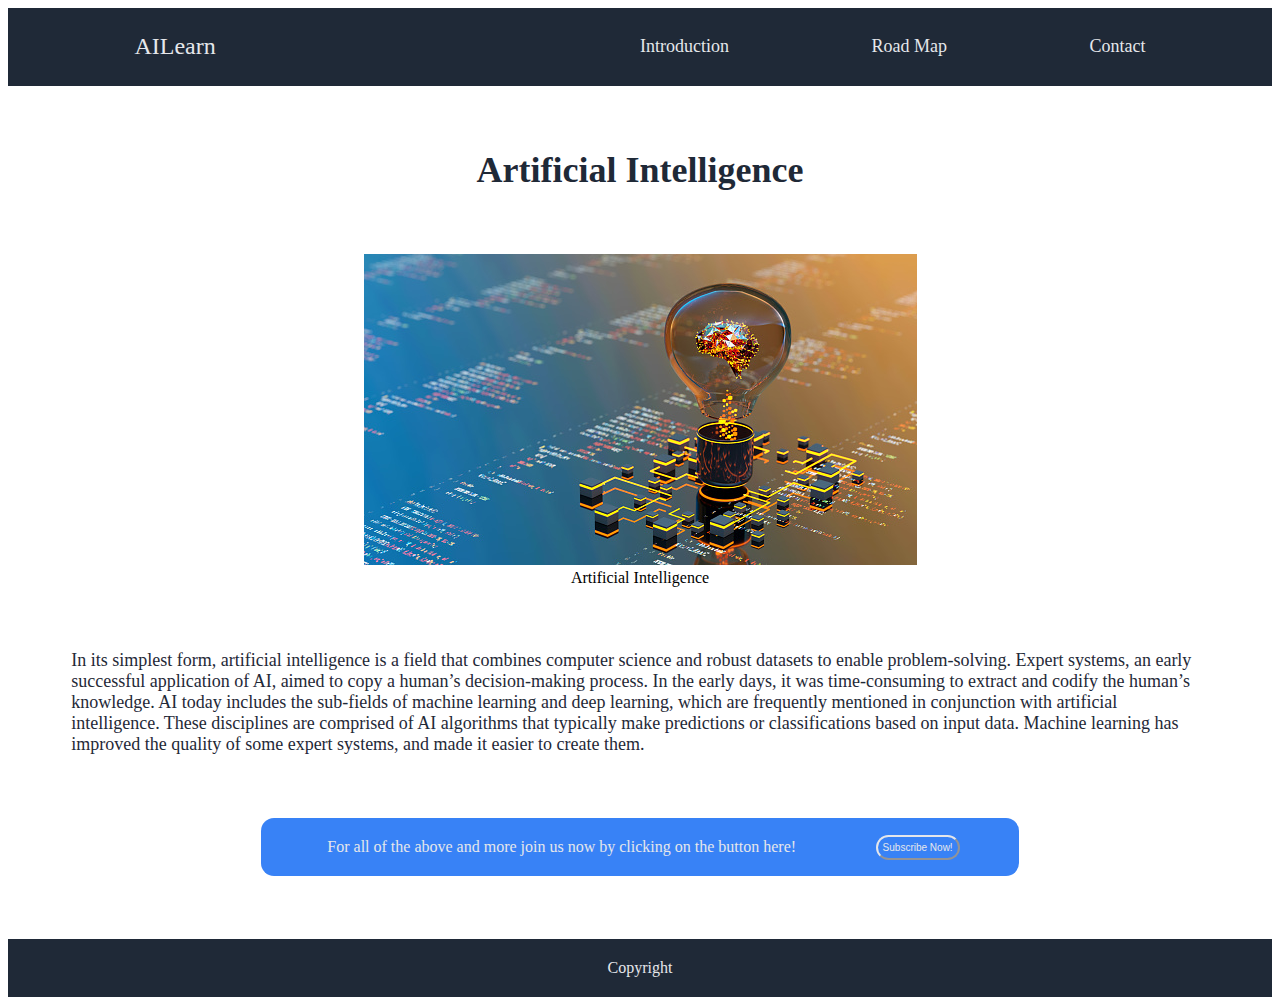
==== sub-pages/introduction.html @ cb5b689b "first commit" ====
<!DOCTYPE html>
<html lang="en">
    <head>
        <meta charset="UTF-8">
        <meta http-equiv="X-UA-Compatible" content="IE=edge">
        <meta name="viewport" content="width=device-width, initial-scale=1.0">
        <link rel="stylesheet" href="../main.css">
        <title>AILearn</title>
    </head>
    <body>
        <div class = "main-container">
            <header class="main-header">
                <div class="header-small-subheading">
                    <div class="header-logo header-links">
                        <a href="../index.html">
                            AILearn
                        </a>
                    </div>
                    <div class="header-links-wrapper">
                        <div class = "header-links">
                            <a href="./introduction.html">
                                Introduction
                            </a>
                        </div>
                        <div class = "header-links">
                            <a href="./roadmap.html">
                                Road Map
                            </a>
                        </div>
                        <div class = "header-links">
                            <a href="#">
                                Contact
                            </a>
                        </div>
                    </div>
                </div>
            </header>
            <main class="main-content">
                <div class="content-text">
                    Artificial Intelligence
                </div>
                <div class="intro-main-content">
                    <figure>
                        <img src="../images/ai-image.jpg" alt="Image depicting artificial intelligence">
                        <figcaption>Artificial Intelligence</figcaption>
                    </figure>
                    <div class="intro-content">
                        In its simplest form, artificial intelligence is a field that combines computer science and robust datasets to enable problem-solving. Expert systems, an early successful application of AI, aimed to copy a human’s decision-making process. In the early days, it was time-consuming to extract and codify the human’s knowledge.
                        AI today includes the sub-fields of machine learning and deep learning, which are frequently mentioned in conjunction with artificial intelligence. These disciplines are comprised of AI algorithms that typically make predictions or classifications based on input data. Machine learning has improved the quality of some expert systems, and made it easier to create them.
                    </div>
                </div>
                <div class="subscribe-button">
                    <div>For all of the above and more join us now by clicking on the button here!
                    </div>
                    <button class="login-button">Subscribe Now!</button>
                </div>
            </main>
            <footer class="main-footer">
                <div class="footer">Copyright</div>
            </footer>
        </div>

    </body>
</html>
---- main.css ----
.main-container {
    display: flex;
    flex-direction: column;
    min-height: 100vh;
    overflow-y: scroll;
}

.main-header {
    background-color: #1f2937;
    flex:2;
    display: flex;
    flex-direction: column;
    padding: 2% 10% 2%;
}

.header-small-subheading {
    flex: 1;
    display: flex;
    align-items: center;
}

.header-links-wrapper {
    display: flex;
    flex: 1;
    justify-content: space-between;
}

.header-links {
    font-size: 18px;
}

.header-links > a{
    color: #E5E7EB;
    text-decoration: none;
}

.header-logo {
    color: #F9FAF8;
    font-size: 24px;
    flex:1;
}

.header-large-subheading {
    display: flex;
    align-items: center;
    justify-content: space-between;
    flex: 10;
    margin: 5% 0;
}

.main-heading {
    font-size: 48px;
    font-weight: 800;
    color: #F9FAF8;
}

.sub-heading {
    color: #E5E7EB;
    font-size: 18px;
}

.header-intro {
    align-items: flex-start;
    display: flex;
    flex-basis: 45%;
    flex-direction: column;
    margin-right: 5%
}

.header-image > img{
    height: auto;
    width: 100%;
    min-height: 0;
}

.login-button {
    color: #E5E7EB;
    background-color: #3882f6;
    border-radius: 25px;
    font-size:18px;
    border-radius: 25px;
    border-color: #3882f6;
    padding: 5px 20px;
    margin-top: 5px;
}

.main-content {
    display: flex;
    flex: 3;
    flex-direction: column;
}

.content-text {
    align-items: center;
    flex: 1;
    font-size: 36px;
    font-weight: 800;
    color: #1f2937;
    display: flex;
    justify-content: center;
    margin: 5% 0;
}

.content-images {
    display: flex;
    flex: 1;
    justify-content: space-evenly;
}

.quote-section {
    background-color: #E5E7EB;
    font-size: 36px;
    font-style: italic;
    font-weight: 400;
    color: #1f2937;
    flex: 1;
    display: flex;
    flex-direction: column;
    padding: 2% 10%;
    margin-top: 5%;
}

.quote-section >div {
    align-self: self-end;
    font-size: 18px;
    font-style: normal;
    font-weight: bold;
}

figure {
    margin: 0;
}

figcaption {
    text-align: center;
}

.content-images > figure> img {
    height: auto;
    width: 20vw;
    border: 2px solid #3882f6;
    border-radius: 25px;
}

.subscribe-button {
    background-color: #3882f6;
    color: #E5E7EB;
    flex: 1;
    align-items: center;
    align-self: center;
    width: 60%;
    margin: 5%;
    border-radius: 13px;
    display: flex;
    flex-direction: row;
    justify-content: space-evenly;
}

.subscribe-button >div {
    padding: 20px;
}

.subscribe-button >button {
    border-color: #E5E7EB;
    font-size: 10px;
    padding: 5px;
    margin: 13px;
}

.main-footer {
    flex: 1;
    display: flex;
    justify-content: center;
    align-items: center;
    background-color: #1f2937;
    color: #E5E7EB;
}

.main-footer >div {
    padding: 20px;
}

.intro-main-content {
    display: flex;
    flex-direction: column;
}

.intro-main-content >figure {
    align-self: center;
}

.intro-content {
    font-size: 18px;
    color: #1f2937;
    padding: 5% 5% 0 5%;
    display: flex;
    justify-content: center;
}

.intro-main-content >image {
    height: auto;
    width: 20vw;
    border: 2px solid #3882f6;
    border-radius: 25px;
}
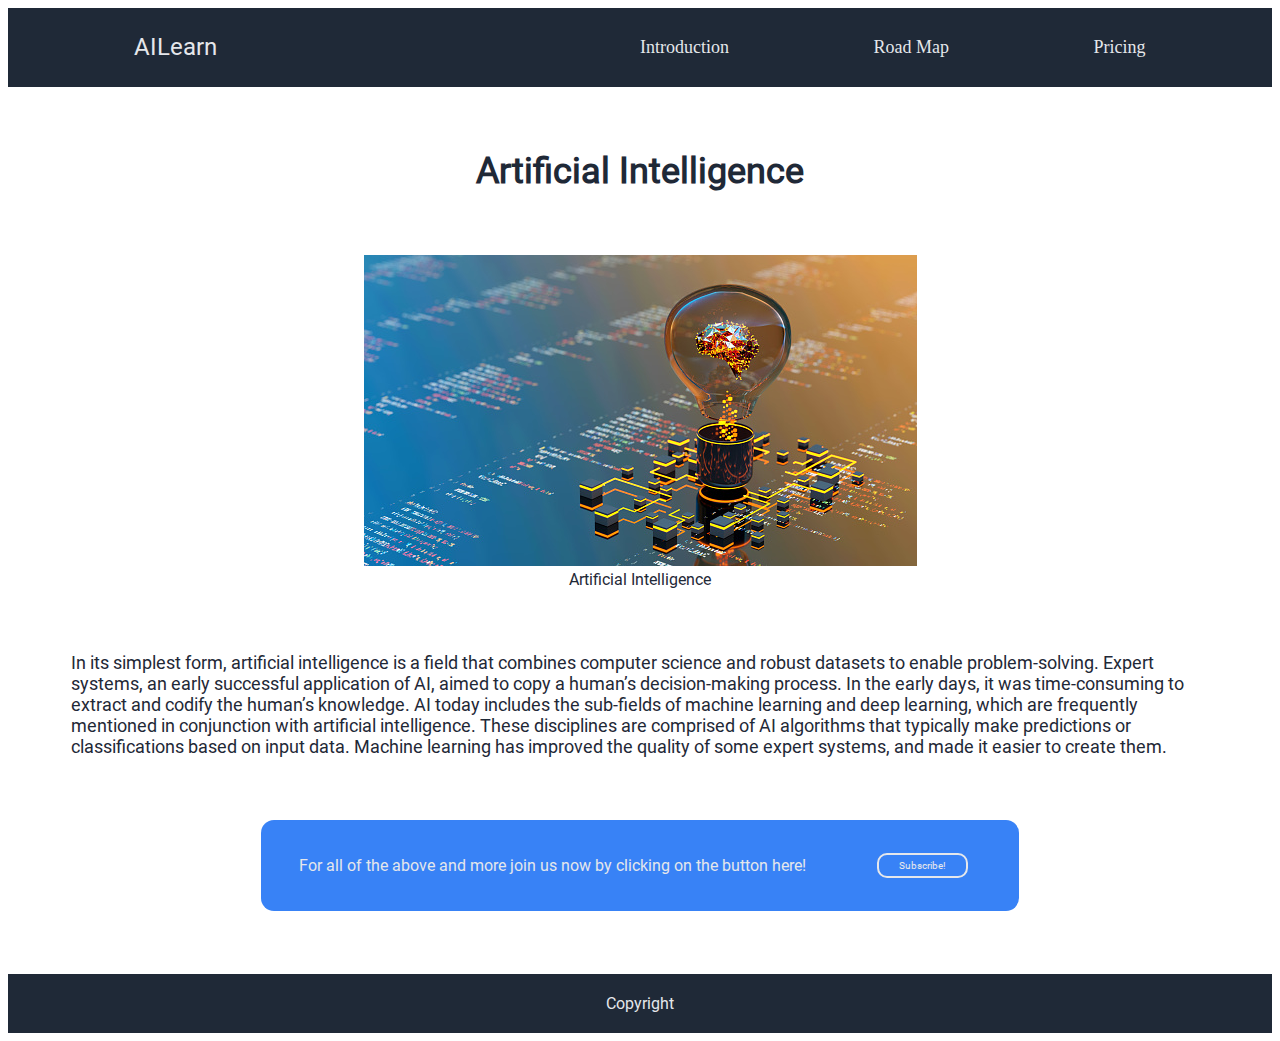
==== commit ede08318: "Third commit" ====
--- a/sub-pages/introduction.html
+++ b/sub-pages/introduction.html
@@ -28,8 +28,8 @@
                             </a>
                         </div>
                         <div class = "header-links">
-                            <a href="#">
-                                Contact
+                            <a href="./pricing.html">
+                                Pricing
                             </a>
                         </div>
                     </div>
@@ -52,7 +52,9 @@
                 <div class="subscribe-button">
                     <div>For all of the above and more join us now by clicking on the button here!
                     </div>
-                    <button class="login-button">Subscribe Now!</button>
+                    <div>
+                        <a href="./pricing.html" class="login-button pricing-button">Subscribe!</a>
+                    </div> 
                 </div>
             </main>
             <footer class="main-footer">
--- a/main.css
+++ b/main.css
@@ -1,8 +1,24 @@
+@font-face {
+    font-family: 'Roboto-Regular';
+    src: url(./fonts/Roboto-Regular.ttf);
+}
+
+@font-face {
+    font-family: 'Roboto-Thin';
+    src: url(,/fonts/Roboto-Thin);
+}
+
+@font-face {
+    font-family: 'Roboto-LightItalic';
+    src: url(./fonts/Roboto-LightItalic.ttf);
+}
+
 .main-container {
     display: flex;
     flex-direction: column;
     min-height: 100vh;
     overflow-y: scroll;
+    font-family: 'Roboto-Regular';
 }
 
 .main-header {
@@ -22,6 +38,7 @@
 .header-links-wrapper {
     display: flex;
     flex: 1;
+    font-family: 'Roboto-Thin';
     justify-content: space-between;
 }
 
@@ -29,7 +46,7 @@
     font-size: 18px;
 }
 
-.header-links > a{
+a{
     color: #E5E7EB;
     text-decoration: none;
 }
@@ -57,6 +74,8 @@
 .sub-heading {
     color: #E5E7EB;
     font-size: 18px;
+    font-family: 'Roboto-Thin';
+    margin-bottom: 10px;
 }
 
 .header-intro {
@@ -76,12 +95,10 @@
 .login-button {
     color: #E5E7EB;
     background-color: #3882f6;
-    border-radius: 25px;
     font-size:18px;
-    border-radius: 25px;
+    border-radius: 10px;
     border-color: #3882f6;
     padding: 5px 20px;
-    margin-top: 5px;
 }
 
 .main-content {
@@ -109,6 +126,7 @@
 
 .quote-section {
     background-color: #E5E7EB;
+    font-family: 'Roboto-LightItalic';
     font-size: 36px;
     font-style: italic;
     font-weight: 400;
@@ -132,6 +150,7 @@
 }
 
 figcaption {
+    color: #1f2937;
     text-align: center;
 }
 
@@ -160,11 +179,14 @@
     padding: 20px;
 }
 
-.subscribe-button >button {
-    border-color: #E5E7EB;
+.pricing-button {
+    border: 2px solid #E5E7EB;
     font-size: 10px;
-    padding: 5px;
     margin: 13px;
+    -webkit-appearance: button;
+    -moz-appearance: button;
+    appearance: button;
+    text-decoration: none;
 }
 
 .main-footer {
@@ -190,6 +212,7 @@
 }
 
 .intro-content {
+    font-family: 'Roboto-Regular';
     font-size: 18px;
     color: #1f2937;
     padding: 5% 5% 0 5%;
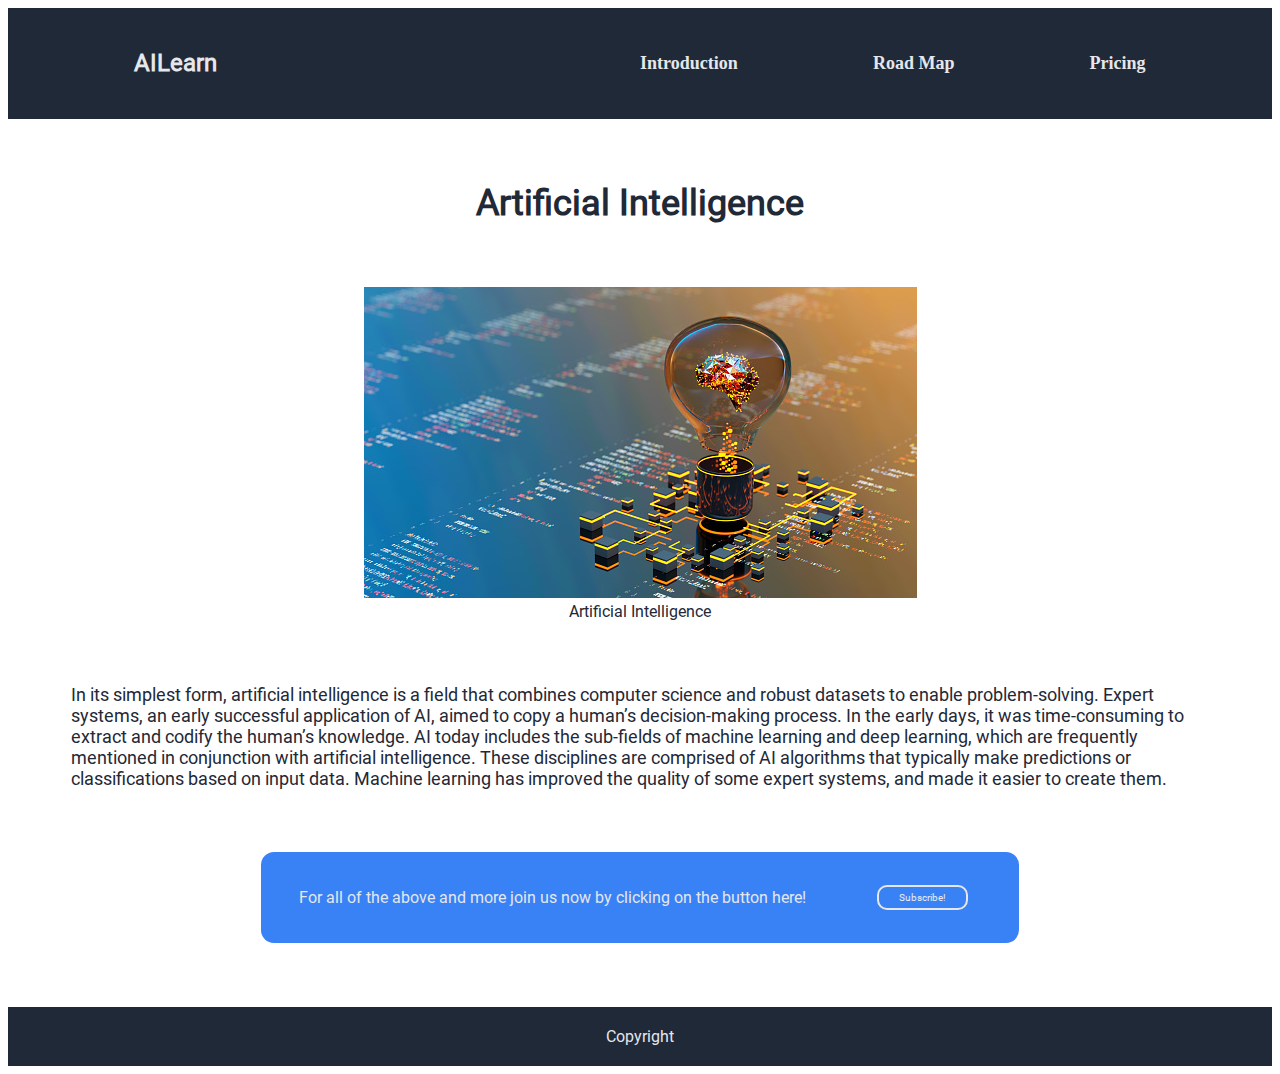
==== commit 191d927f: "Sixth Commit" ====
--- a/sub-pages/introduction.html
+++ b/sub-pages/introduction.html
@@ -11,43 +11,43 @@
         <div class = "main-container">
             <header class="main-header">
                 <div class="header-small-subheading">
-                    <div class="header-logo header-links">
+                    <h1 class="header-logo header-links">
                         <a href="../index.html">
                             AILearn
                         </a>
-                    </div>
+                    </h1>
                     <div class="header-links-wrapper">
-                        <div class = "header-links">
+                        <h3 class = "header-links">
                             <a href="./introduction.html">
                                 Introduction
                             </a>
-                        </div>
-                        <div class = "header-links">
+                        </h3>
+                        <h3 class = "header-links">
                             <a href="./roadmap.html">
                                 Road Map
                             </a>
-                        </div>
-                        <div class = "header-links">
+                        </h3>
+                        <h3 class = "header-links">
                             <a href="./pricing.html">
                                 Pricing
                             </a>
-                        </div>
+                        </h3>
                     </div>
                 </div>
             </header>
             <main class="main-content">
-                <div class="content-text">
+                <h1 class="content-text">
                     Artificial Intelligence
-                </div>
+                </h1>
                 <div class="intro-main-content">
                     <figure>
                         <img src="../images/ai-image.jpg" alt="Image depicting artificial intelligence">
                         <figcaption>Artificial Intelligence</figcaption>
                     </figure>
-                    <div class="intro-content">
+                    <article class="intro-content">
                         In its simplest form, artificial intelligence is a field that combines computer science and robust datasets to enable problem-solving. Expert systems, an early successful application of AI, aimed to copy a human’s decision-making process. In the early days, it was time-consuming to extract and codify the human’s knowledge.
                         AI today includes the sub-fields of machine learning and deep learning, which are frequently mentioned in conjunction with artificial intelligence. These disciplines are comprised of AI algorithms that typically make predictions or classifications based on input data. Machine learning has improved the quality of some expert systems, and made it easier to create them.
-                    </div>
+                    </article>
                 </div>
                 <div class="subscribe-button">
                     <div>For all of the above and more join us now by clicking on the button here!
@@ -61,6 +61,5 @@
                 <div class="footer">Copyright</div>
             </footer>
         </div>
-
     </body>
 </html>--- a/main.css
+++ b/main.css
@@ -16,23 +16,23 @@
 .main-container {
     display: flex;
     flex-direction: column;
+    font-family: 'Roboto-Regular';
     min-height: 100vh;
     overflow-y: scroll;
-    font-family: 'Roboto-Regular';
 }
 
 .main-header {
     background-color: #1f2937;
+    display: flex;
     flex:2;
-    display: flex;
     flex-direction: column;
     padding: 2% 10% 2%;
 }
 
 .header-small-subheading {
-    flex: 1;
-    display: flex;
-    align-items: center;
+    align-items: center;
+    display: flex;
+    flex: 1;
 }
 
 .header-links-wrapper {
@@ -46,35 +46,35 @@
     font-size: 18px;
 }
 
-a{
+a {
     color: #E5E7EB;
     text-decoration: none;
 }
 
 .header-logo {
     color: #F9FAF8;
+    flex:1;
     font-size: 24px;
-    flex:1;
 }
 
 .header-large-subheading {
-    display: flex;
-    align-items: center;
+    align-items: center;
+    background-color: #1f2937;
+    display: flex;
+    flex: 10;
     justify-content: space-between;
-    flex: 10;
-    margin: 5% 0;
 }
 
 .main-heading {
+    color: #F9FAF8;
     font-size: 48px;
     font-weight: 800;
-    color: #F9FAF8;
 }
 
 .sub-heading {
     color: #E5E7EB;
-    font-size: 18px;
     font-family: 'Roboto-Thin';
+    font-size: 18px;
     margin-bottom: 10px;
 }
 
@@ -83,21 +83,26 @@
     display: flex;
     flex-basis: 45%;
     flex-direction: column;
-    margin-right: 5%
+    padding: 10%;
+}
+
+.header-image {
+    display: flex;
+    padding: 5%;
 }
 
 .header-image > img{
     height: auto;
+    min-height: 0;
     width: 100%;
-    min-height: 0;
 }
 
 .login-button {
     color: #E5E7EB;
     background-color: #3882f6;
+    border-color: #3882f6;
+    border-radius: 10px;
     font-size:18px;
-    border-radius: 10px;
-    border-color: #3882f6;
     padding: 5px 20px;
 }
 
@@ -109,11 +114,11 @@
 
 .content-text {
     align-items: center;
+    color: #1f2937;
+    display: flex;
     flex: 1;
     font-size: 36px;
     font-weight: 800;
-    color: #1f2937;
-    display: flex;
     justify-content: center;
     margin: 5% 0;
 }
@@ -126,19 +131,19 @@
 
 .quote-section {
     background-color: #E5E7EB;
+    color: #1f2937;
+    display: flex;
+    flex: 1;
+    flex-direction: column;
     font-family: 'Roboto-LightItalic';
     font-size: 36px;
     font-style: italic;
     font-weight: 400;
-    color: #1f2937;
-    flex: 1;
-    display: flex;
-    flex-direction: column;
+    margin-top: 5%;
     padding: 2% 10%;
-    margin-top: 5%;
-}
-
-.quote-section >div {
+}
+
+.quote-section > div {
     align-self: self-end;
     font-size: 18px;
     font-style: normal;
@@ -156,23 +161,23 @@
 
 .content-images > figure> img {
     height: auto;
-    width: 20vw;
     border: 2px solid #3882f6;
     border-radius: 25px;
+    width: 20vw;
 }
 
 .subscribe-button {
+    align-items: center;
+    align-self: center;
     background-color: #3882f6;
-    color: #E5E7EB;
-    flex: 1;
-    align-items: center;
-    align-self: center;
-    width: 60%;
-    margin: 5%;
     border-radius: 13px;
-    display: flex;
+    color: #E5E7EB;
+    display: flex;
+    flex: 1;
     flex-direction: row;
     justify-content: space-evenly;
+    margin: 5%;
+    width: 60%;
 }
 
 .subscribe-button >div {
@@ -180,22 +185,22 @@
 }
 
 .pricing-button {
+    appearance: button;
+    -webkit-appearance: button;
+    -moz-appearance: button;
     border: 2px solid #E5E7EB;
     font-size: 10px;
     margin: 13px;
-    -webkit-appearance: button;
-    -moz-appearance: button;
-    appearance: button;
     text-decoration: none;
 }
 
 .main-footer {
-    flex: 1;
-    display: flex;
+    align-items: center;
+    background-color: #1f2937;
+    color: #E5E7EB;
+    display: flex;
+    flex: 1;
     justify-content: center;
-    align-items: center;
-    background-color: #1f2937;
-    color: #E5E7EB;
 }
 
 .main-footer >div {
@@ -212,19 +217,19 @@
 }
 
 .intro-content {
+    color: #1f2937;
+    display: flex;
     font-family: 'Roboto-Regular';
     font-size: 18px;
-    color: #1f2937;
+    justify-content: center;
     padding: 5% 5% 0 5%;
-    display: flex;
-    justify-content: center;
 }
 
 .intro-main-content >image {
+    border: 2px solid #3882f6;
+    border-radius: 25px;
     height: auto;
     width: 20vw;
-    border: 2px solid #3882f6;
-    border-radius: 25px;
 } 
 
 
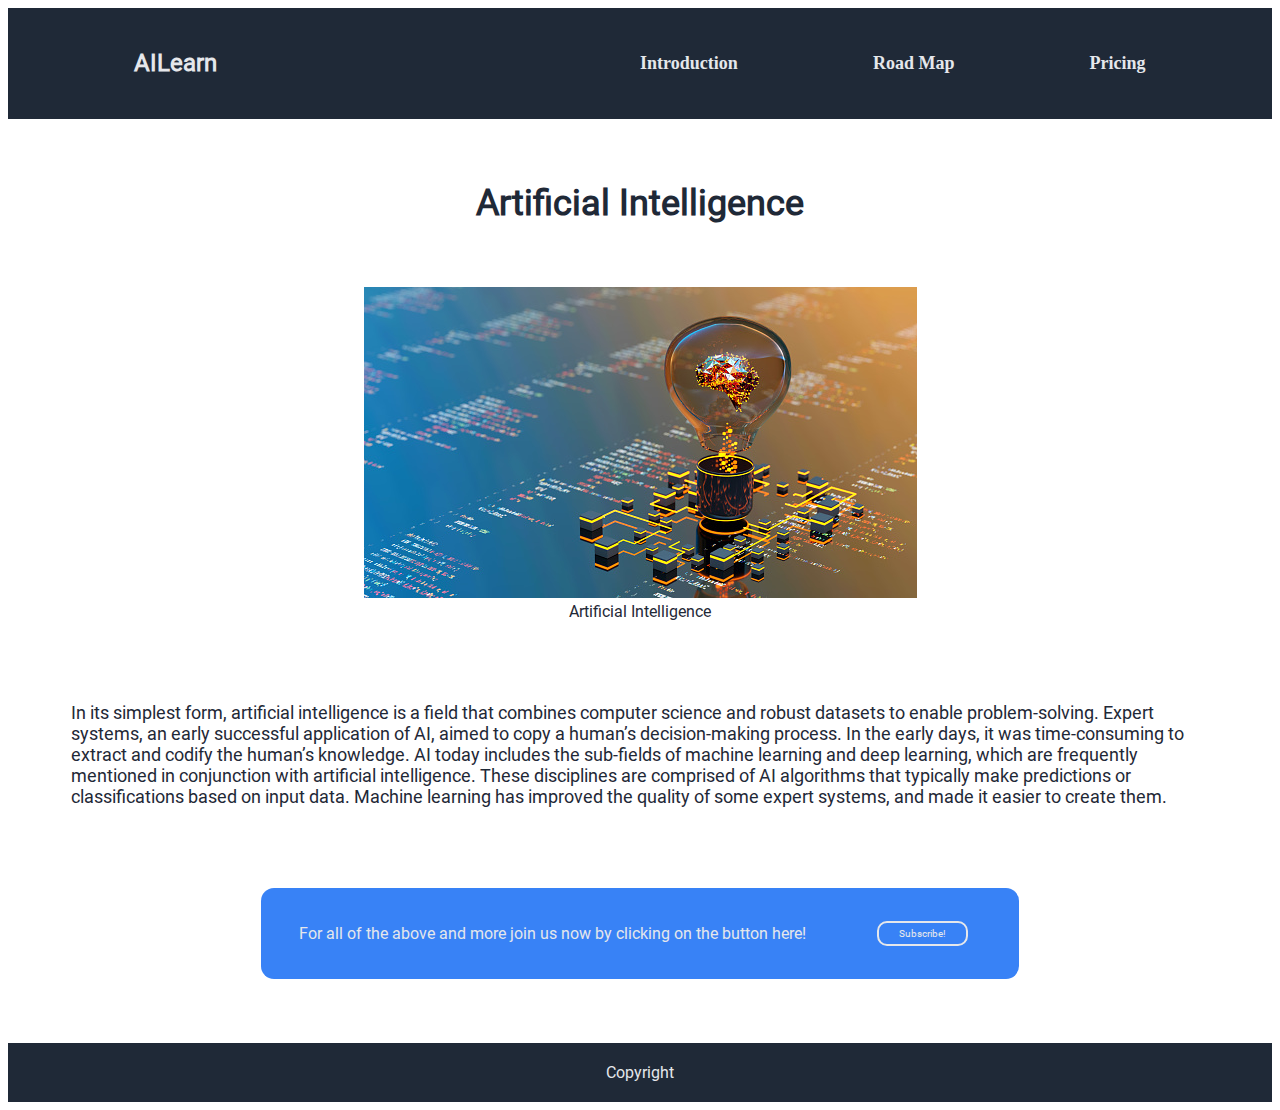
==== commit 0a5f35e0: "Seventh Commit" ====
--- a/sub-pages/introduction.html
+++ b/sub-pages/introduction.html
@@ -36,17 +36,19 @@
                 </div>
             </header>
             <main class="main-content">
-                <h1 class="content-text">
+                <h2 class="content-text">
                     Artificial Intelligence
-                </h1>
+                </h2>
                 <div class="intro-main-content">
                     <figure>
                         <img src="../images/ai-image.jpg" alt="Image depicting artificial intelligence">
                         <figcaption>Artificial Intelligence</figcaption>
                     </figure>
                     <article class="intro-content">
-                        In its simplest form, artificial intelligence is a field that combines computer science and robust datasets to enable problem-solving. Expert systems, an early successful application of AI, aimed to copy a human’s decision-making process. In the early days, it was time-consuming to extract and codify the human’s knowledge.
-                        AI today includes the sub-fields of machine learning and deep learning, which are frequently mentioned in conjunction with artificial intelligence. These disciplines are comprised of AI algorithms that typically make predictions or classifications based on input data. Machine learning has improved the quality of some expert systems, and made it easier to create them.
+                        <p>
+                            In its simplest form, artificial intelligence is a field that combines computer science and robust datasets to enable problem-solving. Expert systems, an early successful application of AI, aimed to copy a human’s decision-making process. In the early days, it was time-consuming to extract and codify the human’s knowledge.
+                            AI today includes the sub-fields of machine learning and deep learning, which are frequently mentioned in conjunction with artificial intelligence. These disciplines are comprised of AI algorithms that typically make predictions or classifications based on input data. Machine learning has improved the quality of some expert systems, and made it easier to create them.
+                        </p>
                     </article>
                 </div>
                 <div class="subscribe-button">
--- a/main.css
+++ b/main.css
@@ -83,12 +83,12 @@
     display: flex;
     flex-basis: 45%;
     flex-direction: column;
-    padding: 10%;
+    padding: 0 10%;
 }
 
 .header-image {
     display: flex;
-    padding: 5%;
+    padding: 2% 5%;
 }
 
 .header-image > img{
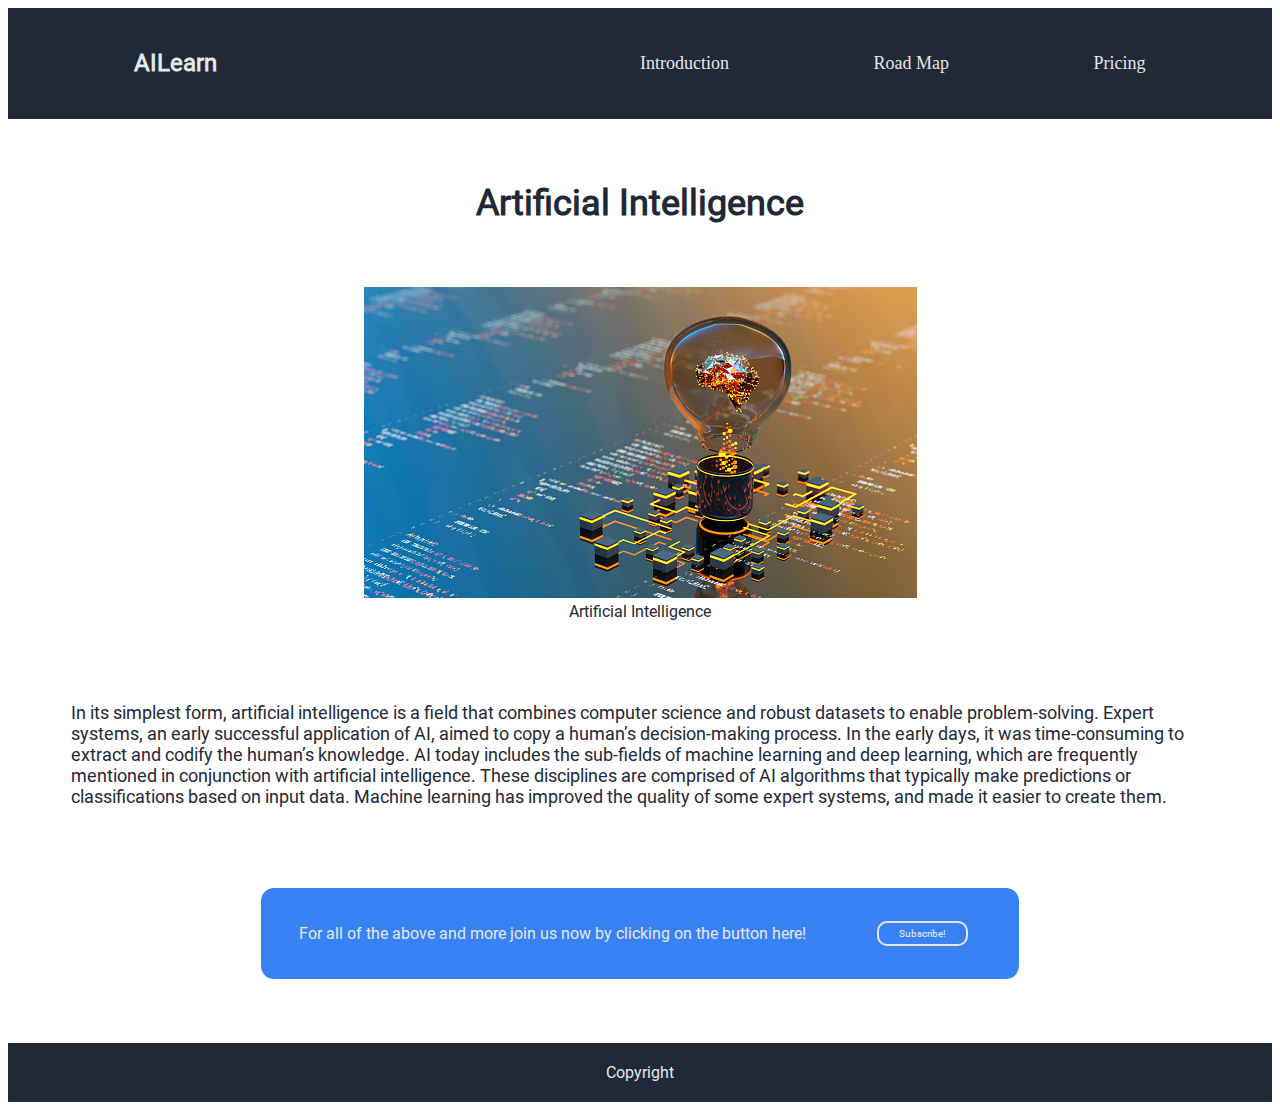
==== commit 6bbb0442: "Final commit2" ====
--- a/sub-pages/introduction.html
+++ b/sub-pages/introduction.html
@@ -11,28 +11,28 @@
         <div class = "main-container">
             <header class="main-header">
                 <div class="header-small-subheading">
-                    <h1 class="header-logo header-links">
+                    <h1 class = "header-logo header-links">
                         <a href="../index.html">
                             AILearn
                         </a>
                     </h1>
-                    <div class="header-links-wrapper">
-                        <h3 class = "header-links">
+                    <nav class="header-links-wrapper">
+                        <span class = "header-links">
                             <a href="./introduction.html">
                                 Introduction
                             </a>
-                        </h3>
-                        <h3 class = "header-links">
+                        </span>
+                        <span class = "header-links">
                             <a href="./roadmap.html">
                                 Road Map
                             </a>
-                        </h3>
-                        <h3 class = "header-links">
+                        </span>
+                        <span class = "header-links">
                             <a href="./pricing.html">
                                 Pricing
                             </a>
-                        </h3>
-                    </div>
+                        </span>
+                    </nav>
                 </div>
             </header>
             <main class="main-content">
--- a/main.css
+++ b/main.css
@@ -143,7 +143,7 @@
     padding: 2% 10%;
 }
 
-.quote-section > div {
+.quote-section > p {
     align-self: self-end;
     font-size: 18px;
     font-style: normal;
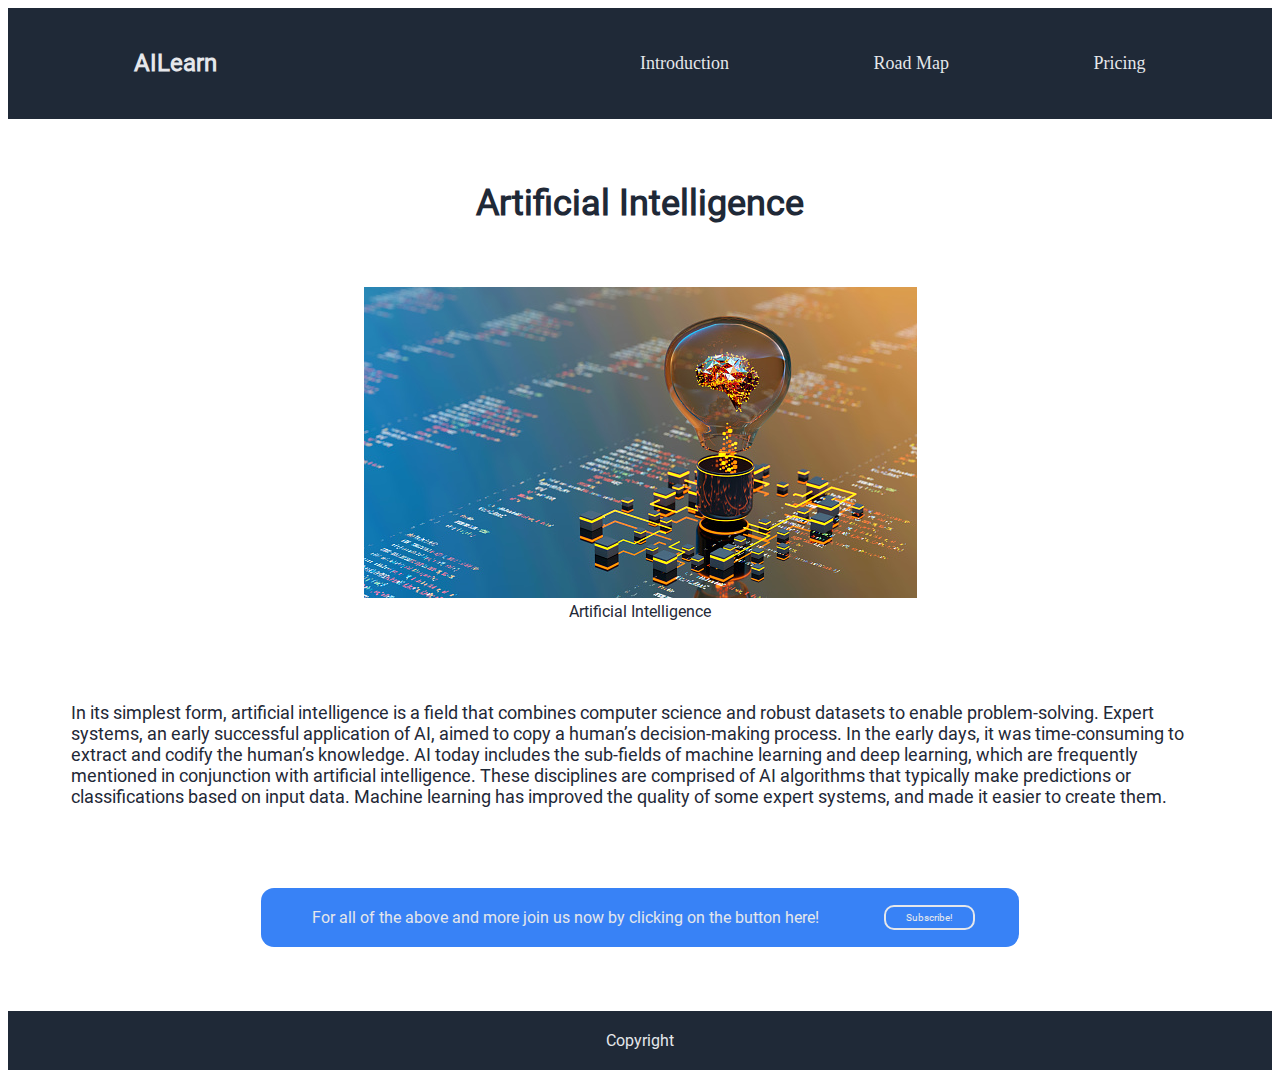
==== commit b727121d: "final commit3" ====
--- a/sub-pages/introduction.html
+++ b/sub-pages/introduction.html
@@ -54,9 +54,7 @@
                 <div class="subscribe-button">
                     <div>For all of the above and more join us now by clicking on the button here!
                     </div>
-                    <div>
-                        <a href="./pricing.html" class="login-button pricing-button">Subscribe!</a>
-                    </div> 
+                    <a href="./pricing.html" class="login-button pricing-button">Subscribe!</a>
                 </div>
             </main>
             <footer class="main-footer">
